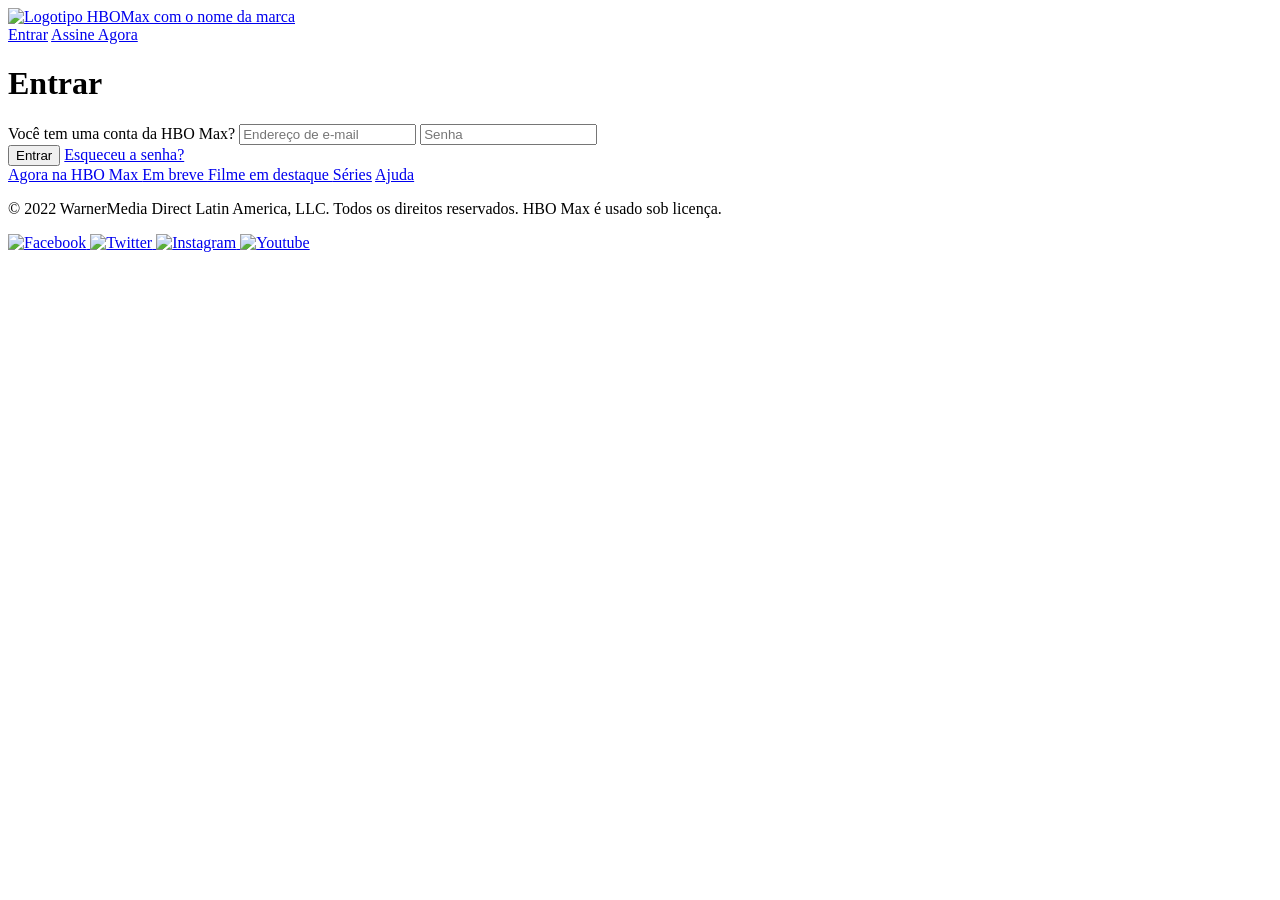
==== signIn.html @ d57a5af6 "Update criando arquivos" ====
<!DOCTYPE html>
<html lang="pt-br">
  <head>
    <meta charset="UTF-8" />
    <meta http-equiv="X-UA-Compatible" content="IE=edge" />
    <meta name="viewport" content="width=device-width, initial-scale=1.0" />
    <link rel="stylesheet" href="assets/css/signIn.css" />
    <title>Entrar | HBO Max</title>
  </head>
  <body>
    <nav class="menu">
      <a href="index.html" class="menu__logo">
        <img
          src="assets/images/hbo-logo.svg"
          alt="Logotipo HBOMax com o nome da marca"
          class="menu__logo-image"
        />
      </a>
      <div>
        <a href="signIn.html" class="menu__item">Entrar</a>
        <a href="#subscription" class="menu__item menu__item--button button">
          Assine Agora
        </a>
      </div>
    </nav>
    <main class="content">
      <form class="login container">
        <h1 class="login__title">Entrar</h1>
        <label class="login__label"> Você tem uma conta da HBO Max? </label>
        <input
          class="login__field"
          type="email"
          name="email"
          id="email"
          placeholder="Endereço de e-mail"
        />
        <input
          class="login__field"
          type="password"
          name="password"
          id="password"
          placeholder="Senha"
          minlength="8"
        />

        <div class="login__actions">
          <button type="submit" class="button button--gradient">Entrar</button>
          <a href="#" class="login__link"> Esqueceu a senha? </a>
        </div>
      </form>
    </main>

    <footer class="footer container">
      <div>
        <a class="footer__link" href="https://www.hbomax.com/br/pt/sitemap">
          Agora na HBO Max
        </a>
        <a class="footer__link" href="https://www.hbomax.com/br/pt/coming-soon">
          Em breve
        </a>
        <a class="footer__link" href="https://www.hbomax.com/br/pt/feature">
          Filme em destaque
        </a>
        <a class="footer__link" href="https://www.hbomax.com/br/pt/series"
          >Séries</a
        >
        <a class="footer__link" href="https://help.hbomax.com/br">Ajuda</a>
      </div>
      <p class="text--small footer__legal">
        © 2022 WarnerMedia Direct Latin America, LLC. Todos os direitos
        reservados. HBO Max é usado sob licença.
      </p>
      <div class="footer__social">
        <a
          href="https://www.facebook.com/HBOMaxBr/"
          class="footer__social-link"
        >
          <img src="assets/images/fb_0.png" alt="Facebook" />
        </a>
        <a href="https://twitter.com/HBOMaxBR" class="footer__social-link">
          <img src="assets/images/twitter_0.png" alt="Twitter" />
        </a>
        <a
          href="https://www.instagram.com/hbomaxbr/"
          class="footer__social-link"
        >
          <img src="assets/images/instagram_0.png" alt="Instagram" />
        </a>
        <a
          href="https://www.youtube.com/c/hbomaxbr"
          class="footer__social-link"
        >
          <img src="assets/images/youtube_0.png" alt="Youtube" />
        </a>
      </div>
    </footer>
  </body>
</html>
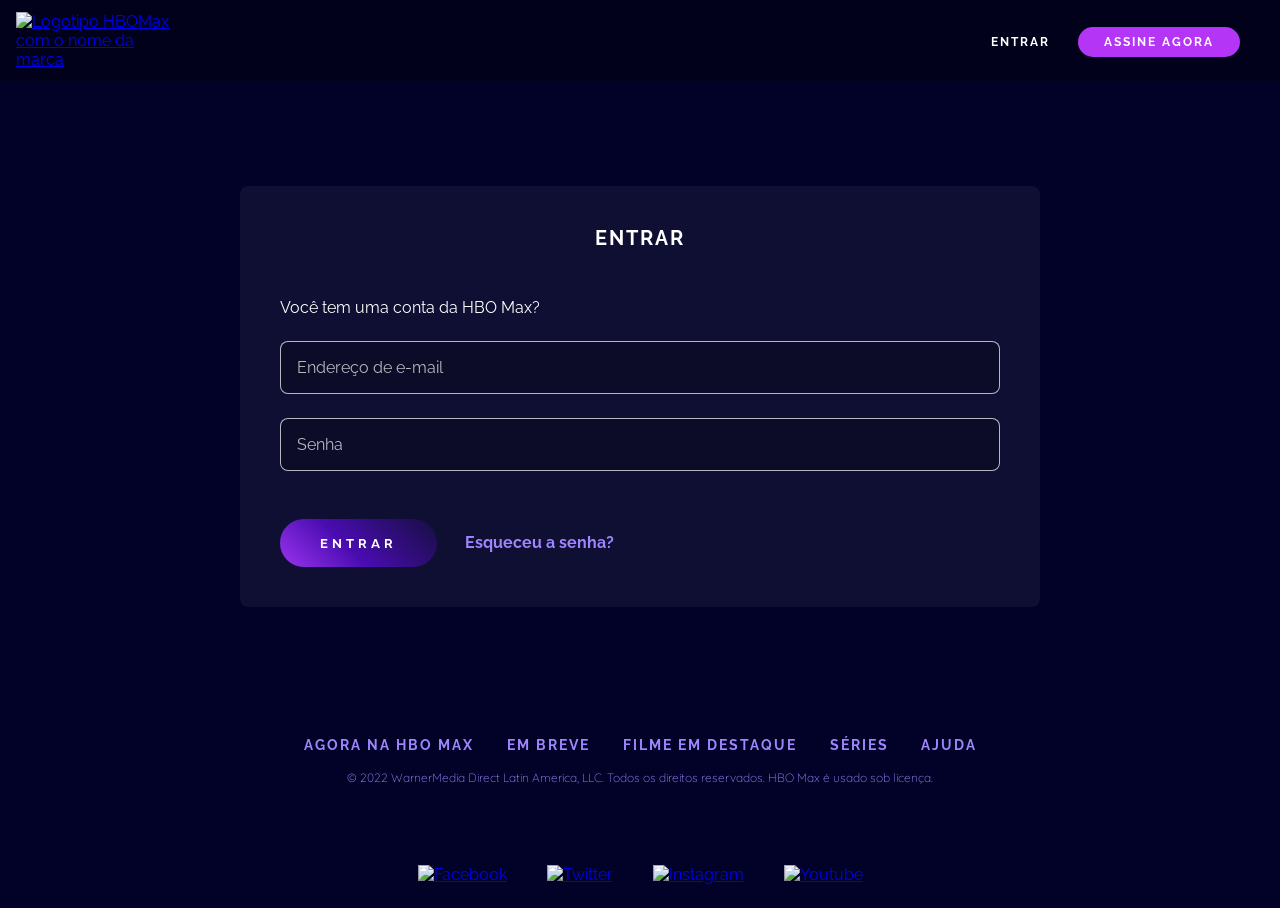
==== commit a6c07b47: "update" ====
--- a/signIn.html
+++ b/signIn.html
@@ -5,6 +5,7 @@
     <meta http-equiv="X-UA-Compatible" content="IE=edge" />
     <meta name="viewport" content="width=device-width, initial-scale=1.0" />
     <link rel="stylesheet" href="assets/css/signIn.css" />
+    <link rel="short icon" href="assets/images/hbo- icon.png">
     <title>Entrar | HBO Max</title>
   </head>
   <body>
--- a/assets/css/signIn.css
+++ b/assets/css/signIn.css
@@ -0,0 +1,89 @@
+@import url("styles.css");
+
+body {
+  background-image: url("../images/background-movies-series.png");
+  background-size: cover;
+  height: 100vh;
+}
+
+.content {
+  display: flex;
+  justify-content: center;
+  align-items: center;
+  font-family: "Quicksand", cursive;
+  width: 100%;
+  height: 70%;
+  padding: 24px;
+}
+
+.menu {
+  position: relative;
+}
+
+.login {
+  width: 100%;
+  max-width: 800px;
+  background-color: var(--form-bg-color);
+  border-radius: 8px;
+  display: flex;
+  flex-direction: column;
+  gap: 24px;
+  padding: 40px;
+}
+
+.login__title {
+  letter-spacing: 2px;
+  text-transform: uppercase;
+  font-size: 1.25rem;
+  margin-bottom: 24px;
+}
+
+.login__label {
+  text-align: left;
+}
+
+.login__field {
+  background: var(--form-field-bg-color);
+  border: var(--form-field-border);
+  border-radius: 8px;
+  color: var(--text-color);
+  padding: 16px;
+  font-size: 1rem;
+}
+
+.login__field::placeholder {
+  color: var(--form-field-placeholder);
+}
+
+.login__field:invalid {
+  border-color: var(--form-field-error);
+}
+
+.login__actions {
+  margin-top: 24px;
+  text-align: left;
+}
+
+.login__link {
+  color: var(--link-color);
+  text-decoration: none;
+  margin-left: 24px;
+  font-weight: bold;
+}
+
+/* Media Queries */
+
+@media screen and (max-width: 480px) {
+  body {
+    height: auto;
+  }
+
+  .login__actions .button {
+    display: block;
+    margin-bottom: 24px;
+  }
+
+  .login__link {
+    margin: 0;
+  }
+}
